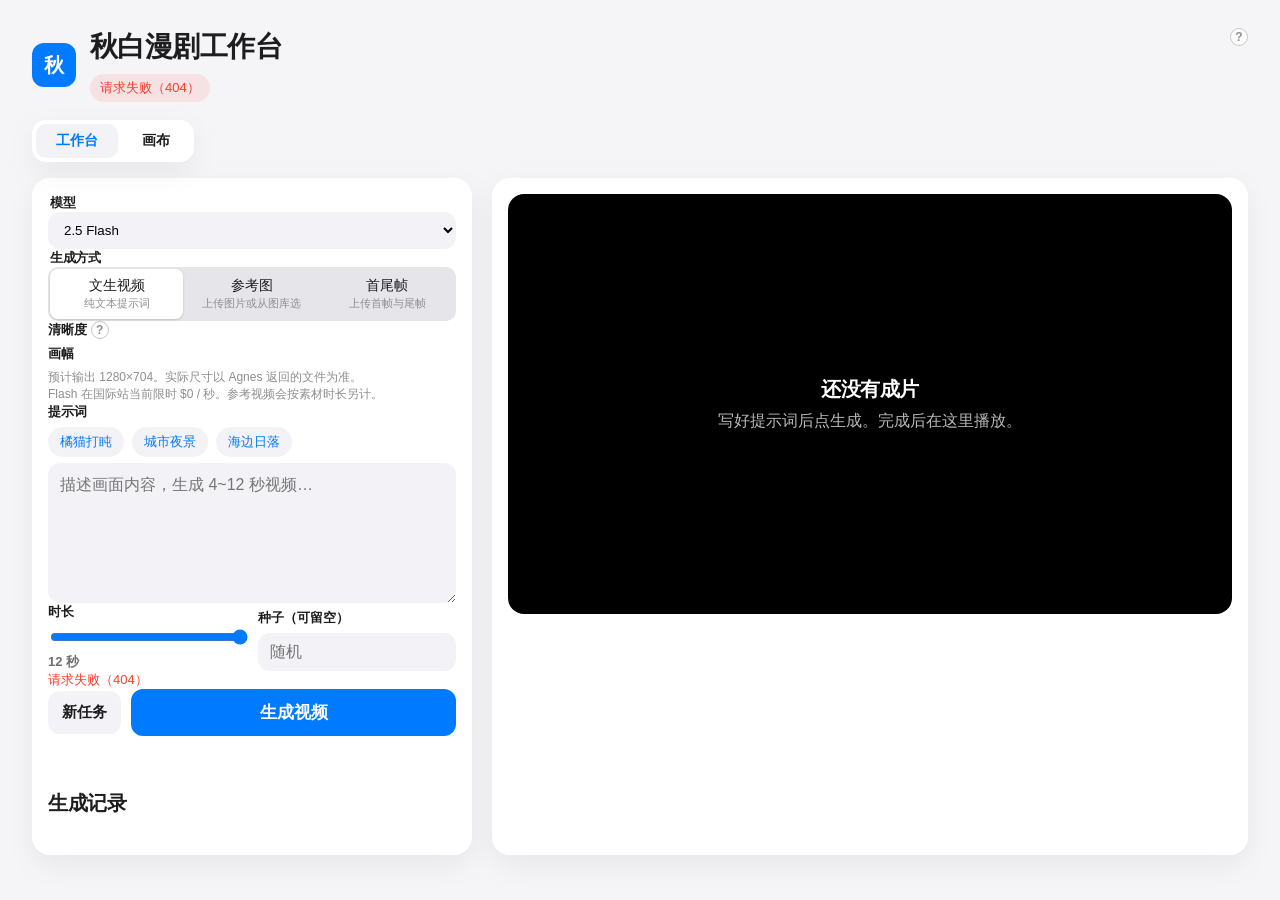
==== static/index.html @ 1bd83150 "feat: merge meta-project source into ai-video-workspace repo Single repo now hosts both the skill an" ====
<!DOCTYPE html>
<html lang="zh-CN">
<head>
<meta charset="UTF-8">
<meta name="viewport" content="width=device-width, initial-scale=1">
<title>秋白漫剧工作台</title>
<link rel="stylesheet" href="style.css">
</head>
<body>

<header class="top">
  <div class="brand">
    <div class="mark">秋</div>
    <div class="brand-copy">
      <h1 id="pageTitle">秋白漫剧工作台</h1>
      <div class="pills">
        <button type="button" class="keyline" id="keyline">正在检查密钥…</button>
        <button type="button" class="keyline" id="balance">余额…</button>
      </div>
    </div>
  </div>
  <div class="icon-row">
    <span class="help" id="titleHelp">
      <button type="button" class="help-btn" aria-label="帮助">?</button>
      <span class="help-tip">本地视频生成工作台：密钥配置在项目 .env 的 AGNES_API_KEY，改完重启服务生效。任务记录保存在 jobs.json，成片在 outputs/。点击余额可刷新。</span>
    </span>
    <button type="button" class="icon-btn" id="openWorkDialog" aria-label="添加作品">
      <svg viewBox="0 0 24 24" aria-hidden="true"><path d="M12 5v14M5 12h14"/></svg>
      <span class="icon-tip">添加作品</span>
    </button>
  </div>
</header>

<nav class="view-switch" aria-label="视图切换">
  <button type="button" class="side-tab on" data-view="bench">工作台</button>
  <button type="button" class="side-tab" data-view="canvas">画布</button>
</nav>

<main id="bench">
  <section class="desk">
    <form id="form" autocomplete="off">
      <fieldset>
        <legend>模型</legend>
        <select id="model" name="model" style="width:100%;border:0;background:var(--fill);border-radius:12px;padding:10px 12px;">
          <option value="agnes-video-2.5-flash">2.5 Flash</option>
          <option value="agnes-video-2.5">2.5</option>
        </select>
      </fieldset>

      <fieldset>
        <legend>生成方式</legend>
        <div class="seg modes" id="mode">
          <label><input type="radio" name="mode" value="text" checked>文生视频<span>纯文本提示词</span></label>
          <label><input type="radio" name="mode" value="reference">参考图<span>上传图片或从图库选</span></label>
          <label><input type="radio" name="mode" value="keyframe">首尾帧<span>上传首帧与尾帧</span></label>
        </div>
      </fieldset>

      <div class="field" id="sizeField">
        <span>清晰度 <span class="help">
          <button type="button" class="help-btn" aria-label="清晰度说明">?</button>
          <span class="help-tip">目前仅支持 720P。</span>
        </span></span>
        <div class="choices" id="sizes"></div>
      </div>

      <div class="field">
        <span>画幅</span>
        <div class="choices" id="aspects"></div>
      </div>

      <p id="specLine" style="margin:0;font-size:12px;color:var(--dim);"></p>
      <p id="priceLine" style="margin:0;font-size:12px;color:var(--dim);"></p>

      <div class="field">
        <span>提示词</span>
        <div class="chips" id="examples">
          <button type="button" data-prompt="一只橘猫在窗台上打盹，午后阳光透过纱帘">橘猫打盹</button>
          <button type="button" data-prompt="城市夜景延时摄影，车流如织，霓虹闪烁">城市夜景</button>
          <button type="button" data-prompt="海边的日落，浪花拍打礁石，海鸥飞过">海边日落</button>
        </div>
        <textarea id="prompt" placeholder="描述画面内容，生成 4~12 秒视频…"></textarea>
      </div>

      <div class="grid">
        <div class="field">
          <span>时长</span>
          <input type="range" id="seconds" min="4" max="12" step="1" value="12">
          <span id="secondsLabel" style="font-size:13px;color:var(--muted);">12 秒</span>
        </div>
        <div class="field">
          <span>种子（可留空）</span>
          <input inputmode="numeric" id="seed" placeholder="随机">
        </div>
      </div>

      <div class="panel" id="videoBox" hidden>
        <span style="font-size:13px;font-weight:600;">参考视频</span>
        <input type="url" id="videoUrl" placeholder="https://视频链接">
        <div class="grid">
          <div class="field">
            <span style="font-size:13px;font-weight:600;">起始秒</span>
            <input inputmode="decimal" id="videoStart" placeholder="0">
          </div>
          <label class="check"><input type="checkbox" id="videoAudio"> 保留原声</label>
        </div>
        <button type="button" class="add" id="addAudio">添加音频</button>
        <div class="stack" id="audioList"></div>
      </div>

      <div class="panel" id="keyframePanel" hidden>
        <span style="font-size:13px;font-weight:600;">首帧</span>
        <input type="url" id="firstFrame" placeholder="https://首帧图链接">
        <span style="font-size:13px;font-weight:600;">尾帧</span>
        <input type="url" id="lastFrame" placeholder="https://尾帧图链接">
      </div>

      <div class="panel" id="referencePanel" hidden>
        <button type="button" class="add" id="pickImages">上传参考图</button>
        <input type="file" id="imageFiles" accept="image/*" multiple hidden>
        <ul class="thumbs" id="imagePreview"></ul>
        <div id="imageLibraryBlock" hidden>
          <span style="font-size:13px;font-weight:600;">参考图库</span>
          <ul class="thumbs" id="imageLibrary"></ul>
        </div>
      </div>

      <p class="warn" id="formError" hidden></p>

      <div class="submit-row">
        <button type="button" class="new-task" id="newTask">新任务</button>
        <button type="submit" class="go" id="submit">生成视频</button>
      </div>
    </form>

    <div class="queue-block">
      <h2 id="queueHead" hidden>队列</h2>
      <ul class="queue-titles" id="queue"></ul>
    </div>

    <div class="history-head">
      <h2>生成记录</h2>
    </div>
    <ul class="history" id="history"></ul>
  </section>

  <section class="stage">
    <div class="screen">
      <div class="empty" id="empty">
        <b>还没有成片</b>
        <span>写好提示词后点生成。完成后在这里播放。</span>
      </div>
      <div class="live" id="live" hidden>
        <b id="liveTitle">正在生成</b>
        <span id="liveDetail"></span>
        <div class="bar"><i id="liveBar" style="width:0%"></i></div>
        <span id="livePercent">0%</span>
      </div>
      <video id="player" controls playsinline hidden></video>
    </div>
    <div class="actions" id="now" hidden>
      <a class="add" id="openRemote" target="_blank" rel="noreferrer">打开远程地址</a>
      <button type="button" class="add" id="revealFolder">打开成片文件夹</button>
      <button type="button" class="add" id="revealFile">打开文件</button>
      <p class="warn" id="nowError" hidden></p>
    </div>
  </section>
</main>

<div class="shell">
  <section id="worksHome" hidden>
    <div class="works-page">
      <h2 style="margin-top:0;">作品集</h2>
      <div class="work-grid" id="workGrid"></div>
    </div>
  </section>

  <section id="canvasView" hidden>
    <div class="canvas-page">
      <aside class="canvas-rail" id="canvasRail">
        <div class="rail-head">
          <button type="button" class="icon-btn" id="backWorks" aria-label="返回作品集">
            <svg viewBox="0 0 24 24" aria-hidden="true"><path d="M15 5l-7 7 7 7"/></svg>
            <span class="icon-tip">返回作品集</span>
          </button>
          <input class="rail-title" id="canvasTitle" value="未命名作品">
          <button type="button" class="icon-btn rail-fold-all" id="railFoldAll" aria-label="全部收起" title="全部收起">
            <svg viewBox="0 0 24 24" aria-hidden="true"><path d="M6 9l6 6 6-6"/></svg>
            <span class="icon-tip">全部收起</span>
          </button>
        </div>
        <div class="rail-section" data-rail-section="brief">
          <button type="button" class="rail-section-head" aria-expanded="true">
            <svg class="rail-chevron" viewBox="0 0 24 24" aria-hidden="true"><path d="M9 6l6 6-6 6"/></svg>
            <span class="rail-label">简介</span>
          </button>
          <div class="rail-section-body">
            <textarea class="rail-brief" id="canvasBriefEdit" placeholder="作品简介"></textarea>
          </div>
        </div>
        <fieldset class="rail-section canvas-cover-field" data-rail-section="cover">
          <button type="button" class="rail-section-head" aria-expanded="true">
            <svg class="rail-chevron" viewBox="0 0 24 24" aria-hidden="true"><path d="M9 6l6 6-6 6"/></svg>
            <span class="rail-label">封面</span>
            <button type="button" class="icon-btn rail-section-action" id="canvasCoverBtn" aria-label="更换封面" tabindex="-1">
              <svg viewBox="0 0 24 24" aria-hidden="true"><path d="M4 8h12l-3-3M20 16H8l3 3"/></svg>
            </button>
          </button>
          <div class="rail-section-body">
            <button type="button" class="cover-preview-btn" id="canvasCoverHit">
              <img id="canvasCoverPreview" alt="封面预览" hidden>
              <span class="cover-placeholder">封面</span>
            </button>
            <input type="file" id="canvasCover" accept="image/*" hidden>
          </div>
        </fieldset>
        <div class="rail-section rail-cards" data-rail-section="cards">
          <button type="button" class="rail-section-head" aria-expanded="true">
            <svg class="rail-chevron" viewBox="0 0 24 24" aria-hidden="true"><path d="M9 6l6 6-6 6"/></svg>
            <h3 class="rail-cards-title">画布组件</h3>
          </button>
          <div class="rail-section-body">
            <ul class="side-list" id="cardList"></ul>
          </div>
        </div>
        <button type="button" class="rail-log-btn" id="openLogs">操作日志</button>
      </aside>
      <div class="canvas-stage">
        <div class="viewport" id="viewport">
          <div class="board" id="board"></div>
        </div>
        <div class="select-bar" id="selectBar" hidden>
          <span id="selectBarLabel">已选 1 个</span>
          <button type="button" id="groupSelectionBtn" hidden>成组</button>
          <div class="group-panel" id="groupPanel" hidden>
            <input type="text" id="groupNameInput" placeholder="组名" maxlength="40">
            <div class="color-swatches" id="colorSwatches"></div>
            <input type="color" id="groupColorInput" title="自定义颜色" value="#3b82f6">
            <button type="button" id="sortGroupBtn" title="按组件名字横向排序">排序</button>
            <button type="button" id="deleteGroupBtn">解组</button>
          </div>
        </div>
        <div class="zoom-bar">
          <button type="button" id="zoomOut" aria-label="缩小">−</button>
          <span id="zoomLabel">100%</span>
          <button type="button" id="zoomIn" aria-label="放大">+</button>
        </div>
      </div>
    </div>
  </section>

  <section id="logsView" hidden>
    <div class="logs-page">
      <div class="logs-head">
        <button type="button" class="icon-btn" id="backLogs" aria-label="返回画布">
          <svg viewBox="0 0 24 24" aria-hidden="true"><path d="M15 5l-7 7 7 7"/></svg>
          <span class="icon-tip">返回画布</span>
        </button>
        <div class="logs-head-copy">
          <h2>操作日志</h2>
          <span id="logsProjectName"></span>
        </div>
      </div>
      <div class="logs-list" id="logsList"></div>
    </div>
  </section>

</div>

<dialog id="confirmDialog">
  <form method="dialog">
    <p id="confirmMessage"></p>
    <div class="dialog-actions">
      <button type="submit" class="dialog-btn" value="cancel">取消</button>
      <button type="submit" class="dialog-btn dialog-btn-danger" value="ok">确定</button>
    </div>
  </form>
</dialog>

<dialog id="workDialog">
  <form class="work-form" id="workForm">
    <div class="dialog-head">
      <h2>添加作品</h2>
      <button type="button" class="icon-btn" id="closeWorkDialog" aria-label="关闭">
        <svg viewBox="0 0 24 24" aria-hidden="true"><path d="M6 6l12 12M18 6L6 18"/></svg>
        <span class="icon-tip">关闭</span>
      </button>
    </div>
    <input id="workName" placeholder="作品标题">
    <textarea id="workBrief" placeholder="简介" style="min-height:72px;"></textarea>
    <img id="workCoverPreview" alt="封面预览" hidden>
    <label class="check" style="position:relative;overflow:hidden;">
      <input type="file" id="workCover" accept="image/*" style="position:absolute;inset:0;opacity:0;width:100%;height:100%;cursor:pointer;">
      选择封面
    </label>
    <p class="warn" id="workDialogError" hidden>封面请小于 15MB</p>
    <button type="submit" class="go">创建</button>
  </form>
</dialog>

<dialog id="addCardDialog">
  <form id="addCardForm">
    <div class="dialog-head">
      <h2>添加组件</h2>
      <button type="button" class="icon-btn" id="closeAddCardDialog" aria-label="关闭">
        <svg viewBox="0 0 24 24" aria-hidden="true"><path d="M6 6l12 12M18 6L6 18"/></svg>
        <span class="icon-tip">关闭</span>
      </button>
    </div>
    <div class="add-card-choices">
      <button type="button" data-card-type="character">
        <svg viewBox="0 0 24 24" aria-hidden="true"><path d="M12 12a4 4 0 100-8 4 4 0 000 8zM4 20c1-5 4-7 8-7s7 2 8 7"/></svg>
        人物卡
      </button>
      <button type="button" data-card-type="scene">
        <svg viewBox="0 0 24 24" aria-hidden="true"><path d="M3 19h18L16 7l-5 8-3-3-5 7z"/></svg>
        场景卡
      </button>
      <button type="button" data-card-type="prop">
        <svg viewBox="0 0 24 24" aria-hidden="true"><path d="M4 10h16v10H4zM7 10V7h10v3M12 7V4"/></svg>
        道具卡
      </button>
      <button type="button" data-card-type="text">
        <svg viewBox="0 0 24 24" aria-hidden="true"><path d="M5 5h14v3M5 12h10M5 19h7"/></svg>
        文本卡
      </button>
      <button type="button" data-card-type="video">
        <svg viewBox="0 0 24 24" aria-hidden="true"><path d="M4 6h12v12H4zM16 10l4-2v8l-4-2"/></svg>
        视频卡
      </button>
    </div>
  </form>
</dialog>

<input type="file" id="cardFile" accept="image/*" hidden>

<script src="app.js"></script>
<script src="canvas.js"></script>
</body>
</html>
---- static/style.css ----
:root {
  --ink: #1d1d1f;
  --muted: #6e6e73;
  --dim: #8e8e93;
  --bg: #f5f5f7;
  --card: #ffffff;
  --fill: #f2f2f7;
  --line: rgba(0, 0, 0, 0.08);
  --blue: #007aff;
  --blue-press: #0066d6;
  --danger: #ff3b30;
  --ok: #34c759;
  --shadow: 0 10px 30px rgba(0, 0, 0, 0.06);
  color-scheme: light;
}

* { box-sizing: border-box; }
html, body { margin: 0; min-height: 100%; }
body {
  font-family: -apple-system, BlinkMacSystemFont, "SF Pro Text", "PingFang SC", "Helvetica Neue", sans-serif;
  color: var(--ink);
  background: var(--bg);
  -webkit-font-smoothing: antialiased;
}

button, input, textarea { font: inherit; color: inherit; }
button { cursor: pointer; }
h1, h2, legend { font-weight: 600; letter-spacing: -0.02em; }

.top { padding: 28px 32px 4px; display: flex; align-items: flex-start; justify-content: space-between; gap: 16px; }
#openWorkDialog { margin-top: 2px; }
.brand { display: flex; gap: 14px; align-items: center; }
.brand-copy { min-width: 0; }
.mark {
  width: 44px;
  height: 44px;
  display: grid;
  place-items: center;
  border-radius: 12px;
  background: var(--blue);
  color: white;
  font-size: 20px;
  font-weight: 600;
  flex: none;
}
.title-row, .label-row { display: flex; align-items: center; gap: 8px; }
h1 { margin: 0; font-size: 28px; }
.pills { display: flex; flex-wrap: wrap; gap: 8px; margin-top: 8px; }
.keyline {
  display: inline-flex;
  align-items: center;
  border: 0;
  background: rgba(0, 122, 255, 0.1);
  color: var(--blue);
  border-radius: 999px;
  padding: 5px 10px;
  font-size: 13px;
  font-weight: 500;
}
#balance { cursor: pointer; }
#balance:hover { background: rgba(0, 122, 255, 0.16); }
.keyline.bad { background: rgba(255, 59, 48, 0.1); color: var(--danger); }

main {
  display: grid;
  grid-template-columns: minmax(360px, 440px) minmax(0, 1fr);
  gap: 20px;
  padding: 16px 32px 32px;
}
.desk, .stage {
  background: var(--card);
  border-radius: 18px;
  box-shadow: var(--shadow);
}
.desk { padding: 16px; display: flex; flex-direction: column; gap: 14px; }
.stage { padding: 16px; min-height: 70vh; }

.seg {
  display: grid;
  grid-template-columns: 1fr 1fr;
  gap: 2px;
  padding: 2px;
  border-radius: 10px;
  background: #e5e5ea;
}
.modes { grid-template-columns: repeat(3, 1fr); }
.seg label {
  position: relative;
  display: flex;
  flex-direction: column;
  align-items: center;
  gap: 1px;
  padding: 8px 10px;
  border-radius: 8px;
  text-align: center;
  color: var(--ink);
  font-size: 14px;
  font-weight: 500;
}
.seg input {
  position: absolute;
  opacity: 0;
  pointer-events: none;
}
.seg label:has(input:checked) {
  background: white;
  box-shadow: 0 1px 3px rgba(0, 0, 0, 0.12), 0 1px 1px rgba(0, 0, 0, 0.04);
}
.seg span { color: var(--dim); font-size: 11px; font-weight: 400; }

.field { display: flex; flex-direction: column; gap: 6px; }
.field > span, legend, .label-row > span:first-child { color: var(--ink); font-size: 13px; font-weight: 600; }
textarea, input[type="url"], input[inputmode="numeric"], input[inputmode="decimal"] {
  width: 100%;
  border: 0;
  background: var(--fill);
  border-radius: 12px;
  padding: 10px 12px;
}
textarea { resize: vertical; line-height: 1.5; min-height: 140px; }
textarea:focus, input:focus {
  outline: none;
  box-shadow: 0 0 0 4px rgba(0, 122, 255, 0.18);
}
input[type="range"] { accent-color: var(--blue); width: 100%; }

.chips, .choices, .actions, .history-head { display: flex; flex-wrap: wrap; gap: 8px; align-items: center; }
.chips button, .add, .history-head button, .actions button, .actions a {
  border: 0;
  background: var(--fill);
  color: var(--blue);
  border-radius: 999px;
  padding: 6px 12px;
  font-size: 13px;
  font-weight: 500;
  text-decoration: none;
}
.chips button:hover, .add:hover, .history-head button:hover, .actions button:hover { background: #e5e5ea; }
fieldset { border: 0; margin: 0; padding: 0; display: flex; flex-direction: column; gap: 8px; }
.choice {
  border: 0;
  background: var(--fill);
  color: var(--ink);
  border-radius: 10px;
  padding: 8px 12px;
  font-size: 13px;
  font-weight: 500;
}
.choice.selected { background: var(--blue); color: white; }
.grid { display: grid; grid-template-columns: 1fr 1fr; gap: 12px; align-items: end; }
.check { display: flex; gap: 8px; align-items: center; min-height: 40px; font-size: 14px; }
.panel { display: flex; flex-direction: column; gap: 10px; }
[hidden] { display: none !important; }
.stack { display: flex; flex-direction: column; gap: 8px; }
.upload input { display: none; }
.thumbs { list-style: none; margin: 8px 0 0; padding: 0; display: flex; flex-wrap: wrap; gap: 8px; }
.thumbs li {
  width: 96px;
  display: flex;
  flex-direction: column;
  gap: 4px;
  font-size: 11px;
  color: var(--dim);
}
.thumbs img { width: 96px; height: 72px; object-fit: cover; border-radius: 8px; background: var(--fill); }
.thumbs button.drop {
  border: 0;
  background: transparent;
  color: var(--danger);
  padding: 0;
  text-align: left;
  font-size: 12px;
}
.thumbs button.use {
  border: 0;
  background: transparent;
  padding: 0;
  display: flex;
  flex-direction: column;
  gap: 4px;
  width: 96px;
  color: var(--dim);
  font-size: 11px;
  text-align: left;
}
.thumbs .name {
  overflow: hidden;
  text-overflow: ellipsis;
  white-space: nowrap;
  width: 96px;
}
.thumbs li.used img { box-shadow: 0 0 0 2px var(--blue); }
.url-row button {
  border: 0;
  background: rgba(255, 59, 48, 0.1);
  color: var(--danger);
  border-radius: 12px;
  padding: 0 12px;
  font-size: 13px;
}

.submit-row { display: flex; align-items: center; gap: 10px; }
.new-task {
  border: 0;
  border-radius: 12px;
  padding: 12px 14px;
  background: var(--fill);
  color: var(--ink);
  font-size: 15px;
  font-weight: 600;
}
.new-task:hover { background: #e5e5ea; }
.go {
  flex: 1;
  border: 0;
  border-radius: 12px;
  padding: 12px 16px;
  background: var(--blue);
  color: white;
  font-size: 17px;
  font-weight: 600;
}
.go:hover { background: var(--blue-press); }
.go:disabled { opacity: 0.45; cursor: wait; }
.warn { color: var(--danger); margin: 0; white-space: pre-line; font-size: 13px; }

.help { position: relative; display: inline-flex; }
.help-btn {
  width: 18px;
  height: 18px;
  border-radius: 50%;
  border: 1px solid #c7c7cc;
  background: white;
  color: var(--dim);
  font-size: 12px;
  font-weight: 600;
  line-height: 1;
  padding: 0;
}
.help-btn:hover, .help:focus-within .help-btn { border-color: var(--blue); color: var(--blue); }
.help-tip {
  position: absolute !important;
  width: 1px !important;
  height: 1px !important;
  padding: 0 !important;
  margin: -1px !important;
  overflow: hidden !important;
  clip: rect(0, 0, 0, 0) !important;
  white-space: nowrap !important;
  border: 0 !important;
  opacity: 0 !important;
  pointer-events: none !important;
  left: auto !important;
  right: auto !important;
  top: auto !important;
  bottom: auto !important;
  transform: none !important;
  max-width: none !important;
  box-shadow: none !important;
}
.help.below .help-tip,
.help.end .help-tip { inset: auto; }
.help:hover .help-tip,
.help:focus-within .help-tip { opacity: 0 !important; }

.screen {
  position: relative;
  background: #000;
  border-radius: 16px;
  min-height: 420px;
  display: grid;
  place-items: center;
  overflow: hidden;
}
.screen video { width: 100%; max-height: 68vh; background: black; }
.empty, .live {
  text-align: center;
  color: rgba(255, 255, 255, 0.72);
  padding: 24px;
  display: flex;
  flex-direction: column;
  align-items: center;
  gap: 8px;
}
.empty b, .live b { color: white; font-size: 20px; font-weight: 600; letter-spacing: -0.02em; }
.live { width: min(280px, 86%); }
.live .bar { width: 100%; background: rgba(255, 255, 255, 0.22); }
.live .bar i { background: white; }
#livePercent { color: white; font-variant-numeric: tabular-nums; font-size: 13px; }
#now { margin-top: 14px; }
.queue-block h2 { margin: 4px 0 0; font-size: 15px; }
.queue-titles { list-style: none; margin: 8px 0 0; padding: 0; display: flex; flex-direction: column; gap: 6px; }
.queue-titles li { font-size: 14px; color: var(--muted); }
.history-head { display: flex; justify-content: space-between; align-items: center; margin-top: 18px; }
.history-head h2 { margin: 0; font-size: 20px; }
.bar { height: 4px; border-radius: 99px; background: #e5e5ea; overflow: hidden; }
.bar i { display: block; height: 100%; width: 0; background: var(--blue); }

.history { list-style: none; margin: 8px 0 0; padding: 0; display: flex; flex-direction: column; gap: 8px; }
.history li {
  width: 100%;
  text-align: left;
  background: var(--fill);
  border-radius: 12px;
  padding: 10px 12px;
  display: grid;
  grid-template-columns: 1fr auto;
  gap: 4px 10px;
}
.history li.active { box-shadow: inset 0 0 0 2px var(--blue); }
.history .title { font-size: 14px; }
.history li.failed .title { color: var(--danger); }
.history .sub { grid-column: 1 / -1; color: var(--dim); font-size: 12px; }
.pill { font-size: 12px; font-weight: 600; color: var(--blue); }
.pill.completed { color: var(--ok); }
.pill.failed { color: var(--danger); }
.ghost {
  border: 0;
  background: transparent;
  color: var(--dim);
  padding: 0;
  font-size: 13px;
}

.shell { display: block; }

/* ---- 视图切换条（顶部吸顶） ---- */
.view-switch {
  display: flex;
  gap: 4px;
  width: fit-content;
  margin: 14px 32px 0;
  padding: 4px;
  background: var(--card);
  border-radius: 14px;
  box-shadow: var(--shadow);
  position: sticky;
  top: 12px;
  z-index: 40;
}
.view-switch .side-tab {
  text-align: center;
  padding: 8px 20px;
}
body.canvas-focus .view-switch,
body.logs-focus .view-switch { display: none !important; }

/* ---- 工具目录 ---- */
  display: grid;
  grid-template-columns: repeat(auto-fit, minmax(360px, 1fr));
  gap: 16px;
}
@media (max-width: 640px) {
  .view-switch { margin: 12px 16px 0; }
}
.side {
  position: sticky;
  top: 12px;
  margin: 16px 0 16px 16px;
  background: var(--card);
  border-radius: 18px;
  box-shadow: var(--shadow);
  padding: 10px;
  display: flex;
  flex-direction: column;
  gap: 8px;
  max-height: calc(100vh - 132px);
  overflow: auto;
}
.side-tab, .side-add, #cardTools button {
  border: 0;
  border-radius: 10px;
  background: transparent;
  text-align: left;
  padding: 8px 10px;
  font-size: 14px;
  font-weight: 600;
}
.side-tab.on, .side-add, #cardTools button { background: var(--fill); }
.side-tab.on { color: var(--blue); }
.side-list { list-style: none; margin: 0; padding: 0; display: flex; flex-direction: column; gap: 6px; }
.side-list li { display: grid; grid-template-columns: 1fr auto auto; gap: 4px; align-items: center; }
.side-list button, .side-list input {
  border: 0;
  background: transparent;
  text-align: left;
  padding: 4px;
  font-size: 13px;
  min-width: 0;
}
.side-list input { background: var(--fill); border-radius: 8px; padding: 6px 8px; }
.side-list .danger { color: var(--danger); }

/* 侧栏分组容器（按画布组展示） */
.side-group {
  display: flex !important;
  flex-direction: column;
  gap: 4px;
  padding: 6px 4px 6px 0;
  border-radius: 8px;
  background: transparent;
}
.side-group-head {
  display: flex;
  align-items: center;
  gap: 6px;
  padding: 2px 4px;
  font-size: 12px;
  font-weight: 600;
  color: var(--dim);
}
.side-group-dot {
  width: 10px;
  height: 10px;
  border-radius: 999px;
  flex: none;
  box-shadow: 0 0 0 1px rgba(0, 0, 0, 0.06);
}
.side-group-dot--ghost {
  background: transparent !important;
  border: 1.5px dashed var(--dim, rgba(0, 0, 0, 0.3));
  box-shadow: none;
}
.side-group-name {
  flex: 1;
  white-space: nowrap;
  overflow: hidden;
  text-overflow: ellipsis;
  min-width: 0;
}
.side-group-count {
  flex: none;
  background: var(--fill, #f1f1f4);
  border-radius: 999px;
  padding: 1px 8px;
  font-size: 11px;
  font-weight: 600;
  color: var(--ink);
}
.side-list-inner {
  list-style: none;
  margin: 0;
  padding: 0 0 0 16px;
  display: flex;
  flex-direction: column;
  gap: 2px;
  border-left: 1px solid var(--line, rgba(0, 0, 0, 0.08));
}
.side-list-inner li {
  display: grid;
  grid-template-columns: 1fr auto auto;
  gap: 4px;
  align-items: center;
}
.side-list-inner button {
  border-radius: 6px;
  padding: 4px 6px;
}
.side-list-inner button:hover { background: var(--fill, #f1f1f4); }
.side-group--ungrouped .side-group-name { color: var(--dim); font-style: italic; }
#cardTools { display: flex; flex-direction: column; gap: 6px; padding-top: 8px; border-top: 1px solid var(--line); }
#worksHome, #canvasView, #logsView, #toolsView { margin: 16px; }
.works-page, .canvas-page {
  min-height: calc(100vh - 140px);
  background: #fff;
  border-radius: 18px;
  box-shadow: var(--shadow);
}
.works-page { padding: 22px; }
.icon-btn {
  position: relative;
  width: 36px;
  height: 36px;
  border: 0;
  border-radius: 10px;
  background: var(--fill);
  color: var(--ink);
  display: inline-grid;
  place-items: center;
  padding: 0;
  flex: none;
}
.icon-btn svg { width: 18px; height: 18px; fill: none; stroke: currentColor; stroke-width: 1.8; stroke-linecap: round; stroke-linejoin: round; }
.icon-tip {
  position: absolute !important;
  width: 1px !important;
  height: 1px !important;
  padding: 0 !important;
  margin: -1px !important;
  overflow: hidden !important;
  clip: rect(0, 0, 0, 0) !important;
  white-space: nowrap !important;
  border: 0 !important;
  opacity: 0 !important;
  pointer-events: none !important;
}
.icon-btn:hover .icon-tip, .icon-btn:focus-visible .icon-tip { opacity: 0; }
.float-tip {
  position: fixed;
  z-index: 2147483000;
  left: 0;
  top: 0;
  width: max-content;
  max-width: min(280px, calc(100vw - 16px));
  padding: 6px 8px;
  border-radius: 8px;
  background: rgba(29, 29, 31, 0.94);
  color: #fff;
  font-size: 12px;
  font-weight: 400;
  line-height: 1.35;
  letter-spacing: 0;
  text-align: left;
  box-shadow: 0 8px 24px rgba(0, 0, 0, 0.18);
  pointer-events: none;
  opacity: 0;
  visibility: hidden;
  transition: opacity 0.12s ease;
}
.float-tip.on { opacity: 1; visibility: visible; }
.float-tip.wide { padding: 8px 10px; line-height: 1.45; }
.icon-row { display: flex; flex-wrap: wrap; gap: 6px; align-items: center; }
#workDialog {
  border: 0;
  border-radius: 18px;
  padding: 20px;
  width: min(420px, calc(100vw - 32px));
  box-shadow: var(--shadow);
}
#workDialog::backdrop, #confirmDialog::backdrop, #addCardDialog::backdrop { background: rgba(0, 0, 0, 0.35); }
#workDialog form, #confirmDialog form, #addCardDialog form { display: flex; flex-direction: column; gap: 12px; }
.dialog-head { display: flex; align-items: center; justify-content: space-between; }
.dialog-head h2 { margin: 0; font-size: 20px; }
#workDialog .go { width: 100%; }
#workCoverPreview { width: 100%; aspect-ratio: 3 / 4; height: auto; object-fit: cover; border-radius: 12px; margin-top: 8px; }
.work-card { position: relative; }
.work-card .icon-btn { position: absolute; top: 8px; right: 8px; background: #fff; }
#confirmDialog, #addCardDialog {
  border: 0;
  border-radius: 18px;
  padding: 20px;
  width: min(360px, calc(100vw - 32px));
  box-shadow: var(--shadow);
}
#confirmMessage { margin: 0; font-size: 15px; line-height: 1.5; color: var(--ink); }
.dialog-actions { display: grid; grid-template-columns: 1fr 1fr; gap: 10px; }
.dialog-btn {
  width: 100%;
  border: 0;
  border-radius: 12px;
  padding: 12px 16px;
  font-weight: 600;
  background: var(--fill);
  color: var(--ink);
}
.dialog-btn-danger {
  background: var(--danger);
  color: #fff;
}
.dialog-btn-danger:hover { background: #e0342b; }
.add-card-choices { display: grid; gap: 8px; }
.add-card-choices button {
  display: flex;
  align-items: center;
  gap: 10px;
  border: 0;
  border-radius: 12px;
  background: var(--fill);
  padding: 12px 14px;
  font-weight: 600;
  text-align: left;
}
.add-card-choices button:hover { background: #e8e8ed; }
.add-card-choices svg { width: 20px; height: 20px; fill: none; stroke: currentColor; stroke-width: 1.8; stroke-linecap: round; stroke-linejoin: round; }
.work-form { display: grid; grid-template-columns: 1fr; gap: 8px; max-width: 420px; margin-bottom: 22px; }
.work-form input, .work-form textarea, #canvasBriefEdit {
  border: 0;
  border-radius: 12px;
  background: var(--fill);
  padding: 10px 12px;
}
.work-grid { display: grid; grid-template-columns: repeat(auto-fill, minmax(180px, 1fr)); gap: 14px; }
.work-card { display: flex; flex-direction: column; gap: 8px; }
.work-card .open {
  border: 0;
  background: var(--fill);
  border-radius: 16px;
  padding: 0 0 12px;
  text-align: left;
  overflow: hidden;
}
.work-card img, .work-cover {
  width: 100%;
  aspect-ratio: 3 / 4;
  height: auto;
  object-fit: cover;
  background: #ececf1;
  display: grid;
  place-items: center;
  color: var(--dim);
  font-size: 28px;
}
.work-card b, .work-card span { display: block; padding: 0 12px; }
.work-card span {
  display: -webkit-box;
  -webkit-line-clamp: 2;
  -webkit-box-orient: vertical;
  overflow: hidden;
  color: var(--muted);
  font-size: 12px;
}
.work-card .danger { align-self: flex-start; margin-left: 12px; border: 0; background: transparent; color: var(--danger); }
.canvas-page {
  display: grid;
  grid-template-columns: 220px minmax(0, 1fr);
  min-height: calc(100vh - 140px);
  overflow: hidden;
  position: relative;
}
.canvas-rail {
  padding: 12px;
  display: flex;
  flex-direction: column;
  gap: 10px;
  border-right: 1px solid var(--line);
  overflow: hidden;
  z-index: 5;
  background: #fff;
  min-height: 0;
}
.rail-head {
  display: flex;
  align-items: center;
  gap: 8px;
  flex: none;
}
.rail-title {
  flex: 1;
  min-width: 0;
  border: 0;
  background: transparent;
  font-size: 16px;
  font-weight: 600;
  padding: 6px 0;
}
.rail-field { flex: none; display: flex; flex-direction: column; gap: 6px; }
.rail-label {
  font-size: 13px;
  font-weight: 600;
  color: var(--dim);
}
.rail-label-row {
  display: flex;
  align-items: center;
  justify-content: space-between;
  gap: 8px;
}
.rail-label-row .icon-btn { width: 28px; height: 28px; }
.rail-label-row .icon-btn svg { width: 15px; height: 15px; }
.rail-brief {
  flex: none;
  width: 100%;
  border: 0;
  border-radius: 12px;
  background: var(--fill);
  padding: 8px 10px;
  resize: vertical;
  min-height: 56px;
}
.canvas-cover-field { margin: 0; flex: none; }
.cover-preview-btn {
  display: block;
  width: 88px;
  aspect-ratio: 3 / 4;
  border: 0;
  padding: 0;
  border-radius: 10px;
  overflow: hidden;
  background: var(--fill);
  position: relative;
}
#canvasCoverPreview {
  display: block;
  width: 100%;
  height: 100%;
  object-fit: cover;
}
.cover-placeholder {
  position: absolute;
  inset: 0;
  display: grid;
  place-items: center;
  color: var(--dim);
  font-size: 12px;
}
.cover-preview-btn.has-cover .cover-placeholder { display: none; }
.rail-cards {
  flex: 1;
  min-height: 0;
  display: flex;
  flex-direction: column;
  gap: 8px;
  border-top: 1px solid var(--line);
  padding-top: 10px;
}
.rail-cards-title {
  margin: 0;
  font-size: 13px;
  font-weight: 600;
  color: var(--dim);
  flex: none;
}
.rail-cards .side-list {
  flex: 1;
  min-height: 0;
  overflow: auto;
  padding-right: 2px;
}

/* ---- 侧边栏可折叠分节（accordion） ---- */
.rail-section {
  margin: 0;
  flex: none;
  border: 0;
  padding: 0;
  min-height: 0;
  display: flex;
  flex-direction: column;
}
.rail-section.rail-cards { flex: 1; }
.rail-section-head {
  display: flex;
  align-items: center;
  gap: 6px;
  width: 100%;
  padding: 8px 0 6px;
  background: transparent;
  border: 0;
  border-bottom: 1px solid transparent;
  cursor: pointer;
  font: inherit;
  color: inherit;
  text-align: left;
  user-select: none;
  transition: border-color 120ms ease;
}
.rail-section-head:hover { border-bottom-color: var(--line); }
.rail-section-head:focus { outline: none; }
.rail-section-head:focus-visible { outline: 2px solid var(--accent, #3b82f6); outline-offset: 2px; border-radius: 4px; }
.rail-chevron {
  width: 14px;
  height: 14px;
  flex: none;
  color: var(--dim);
  transition: transform 160ms ease;
}
.rail-section-head .rail-label {
  flex: 1;
  margin: 0;
  font-size: 13px;
  font-weight: 600;
  color: var(--dim);
}
.rail-section-head .rail-cards-title {
  flex: 1;
  margin: 0;
  font-size: 13px;
  font-weight: 600;
  color: var(--dim);
}
.rail-section-action {
  width: 24px;
  height: 24px;
  border-radius: 6px;
  background: var(--fill, #f1f1f4);
  margin-left: auto;
}
.rail-section-action:hover { background: var(--fill-hover, #e7e7eb); }
.rail-section-action svg { width: 13px; height: 13px; }

.rail-section-body {
  padding: 6px 0 8px 20px;
  display: flex;
  flex-direction: column;
  gap: 6px;
  overflow: hidden;
  transition: max-height 200ms ease, padding 200ms ease, opacity 160ms ease;
}
.rail-section.is-folded .rail-section-body {
  max-height: 0 !important;
  padding-top: 0;
  padding-bottom: 0;
  opacity: 0;
  pointer-events: none;
}
.rail-section.is-folded .rail-chevron { transform: rotate(-90deg); }

/* fold-all 按钮 */
.rail-fold-all {
  margin-left: auto;
  width: 28px;
  height: 28px;
}
.rail-fold-all svg { width: 15px; height: 15px; }
.canvas-rail.is-all-folded .rail-fold-all svg { transform: rotate(180deg); }
.canvas-stage { position: relative; min-width: 0; min-height: 0; }
.zoom-bar {
  position: absolute;
  z-index: 1000;
  top: 12px;
  right: 12px;
  display: flex;
  align-items: center;
  gap: 6px;
  background: #fff;
  border-radius: 999px;
  box-shadow: var(--shadow);
  padding: 4px;
  pointer-events: auto;
}
.zoom-bar button { width: 28px; height: 28px; border: 0; border-radius: 99px; background: var(--fill); }
.select-bar {
  position: absolute;
  z-index: 1000;
  top: 12px;
  left: 50%;
  transform: translateX(-50%);
  display: flex;
  align-items: center;
  gap: 8px;
  background: #fff;
  border-radius: 999px;
  box-shadow: var(--shadow);
  padding: 4px 4px 4px 12px;
}
.select-bar[hidden] { display: none !important; }
.select-bar span { font-size: 13px; font-weight: 600; color: var(--ink); white-space: nowrap; }
.select-bar button {
  border: 0;
  border-radius: 999px;
  background: #ff3b30;
  color: #fff;
  height: 28px;
  padding: 0 12px;
  font-weight: 600;
  cursor: pointer;
}
.viewport {
  height: calc(100vh - 140px);
  overflow: hidden;
  cursor: grab;
  background-color: #fbfbfd;
  background-image: radial-gradient(circle, #e5e5ea 1px, transparent 1px);
  background-size: 22px 22px;
  position: relative;
  touch-action: none;
}
.viewport.panning, .viewport.is-dragging { cursor: grabbing; }
.viewport.is-selecting { cursor: crosshair; }
.viewport.space-pan { cursor: grab; }
.viewport.space-pan.panning { cursor: grabbing; }
.marquee {
  position: absolute;
  z-index: 40;
  pointer-events: none;
  border: 1.5px solid rgba(0, 113, 227, 0.85);
  background: rgba(0, 113, 227, 0.12);
  box-sizing: border-box;
}
.asset.is-selected,
.vnode.is-selected {
  outline: 2px solid rgba(0, 113, 227, 0.85);
  outline-offset: 3px;
  box-shadow: 0 0 0 4px rgba(0, 113, 227, 0.12);
}
.board {
  position: absolute;
  left: 0;
  top: 0;
  width: 0;
  height: 0;
  transform-origin: 0 0;
  overflow: visible;
}
.board-hint {
  position: absolute;
  left: 24px;
  top: 24px;
  color: var(--muted);
  pointer-events: none;
}
.links {
  position: absolute;
  left: -50000px;
  top: -50000px;
  width: 100000px;
  height: 100000px;
  overflow: visible;
  pointer-events: none;
}
.links path.link-base { fill: none; stroke: rgba(0, 113, 227, 0.22); stroke-width: 3.5; stroke-linecap: round; }
.links path.link-flow {
  fill: none;
  stroke: #5ac8fa;
  stroke-width: 2.4;
  stroke-linecap: round;
  stroke-dasharray: 12 16;
  animation: link-flow 1.1s linear infinite;
  pointer-events: stroke;
  cursor: pointer;
}
.board.is-link-focus .links path.link-base,
.board.is-link-focus .links path.link-flow {
  opacity: 0.12;
}
.board.is-link-focus .links path.link-base.is-hot,
.board.is-link-focus .links path.link-flow.is-hot {
  opacity: 1;
}
.board.is-link-focus .links path.link-flow.is-hot {
  stroke-width: 2.8;
}
.links path.link-base.is-selected { stroke: #0071e3; stroke-width: 4.5; opacity: 1; }
.links path.link-flow.is-selected { stroke-width: 3.2; opacity: 1; }
.links path.link-hit { fill: none; stroke: transparent; stroke-width: 18; pointer-events: stroke; cursor: pointer; }
.links path.link-temp {
  fill: none;
  stroke: var(--blue);
  stroke-width: 2;
  stroke-dasharray: 6 8;
  opacity: 0.7;
  animation: link-flow 0.9s linear infinite;
}
@keyframes link-flow {
  to { stroke-dashoffset: -28; }
}
.asset, .vnode {
  position: absolute;
  width: 280px;
  max-width: 280px;
  background: #fff;
  border-radius: 16px;
  box-shadow: var(--shadow);
  padding: 12px;
  z-index: 1;
  overflow: visible;
  user-select: none;
  -webkit-user-select: none;
  outline: none;
}
.asset:focus, .asset:focus-within,
.vnode:focus, .vnode:focus-within,
.asset.is-dragging, .vnode.is-dragging {
  outline: none;
  box-shadow: var(--shadow);
}
.asset.is-selected,
.vnode.is-selected,
.asset.is-selected:focus,
.asset.is-selected:focus-within,
.vnode.is-selected:focus,
.vnode.is-selected:focus-within,
.asset.is-selected.is-dragging,
.vnode.is-selected.is-dragging {
  outline: 2px solid rgba(0, 113, 227, 0.85);
  outline-offset: 3px;
  box-shadow: 0 0 0 4px rgba(0, 113, 227, 0.12);
}
.asset-body { overflow: hidden; border-radius: 4px; }
.port {
  position: absolute;
  top: 50%;
  width: 22px;
  height: 22px;
  margin-top: -11px;
  border: 2px solid #fff;
  border-radius: 50%;
  background: var(--blue);
  box-shadow: 0 0 0 1px rgba(0, 113, 227, 0.35);
  padding: 0;
  z-index: 8;
  cursor: crosshair;
  touch-action: none;
}
.port:hover, .port.is-active { transform: scale(1.15); box-shadow: 0 0 0 3px rgba(0, 113, 227, 0.2); }
.port-left { left: -11px; }
.port-right { right: -11px; }
.board.is-linking { cursor: crosshair; }
.board.is-linking .asset, .board.is-linking .vnode { cursor: crosshair; }
.port.is-drop { box-shadow: 0 0 0 4px rgba(0, 113, 227, 0.35); transform: scale(1.2); }
.board.is-linking .asset.is-drop-target,
.board.is-linking .vnode.is-drop-target {
  box-shadow: 0 0 0 2px rgba(0, 113, 227, 0.55), 0 10px 28px rgba(0, 113, 227, 0.18);
}
.asset figure { margin: 0 0 8px; position: relative; width: 100%; max-width: 100%; min-width: 0; overflow: hidden; }
.picked {
  display: flex;
  flex-wrap: wrap;
  gap: 6px;
  margin: 0 0 8px;
  min-height: 0;
}
.vnode .pick-thumb {
  position: relative;
  width: 44px;
  height: 44px;
  margin: 0;
  border-radius: 8px;
  overflow: hidden;
  flex: none;
}
.vnode .pick-thumb img {
  display: block;
  width: 44px !important;
  height: 44px !important;
  max-width: 44px;
  object-fit: cover;
  border-radius: 8px;
}
.vnode .pick-thumb .pick-remove {
  position: absolute;
  top: 1px;
  right: 1px;
  z-index: 2;
  width: 16px;
  height: 16px;
  margin: 0;
  padding: 0;
  border: 0;
  border-radius: 50%;
  background: rgba(0, 0, 0, 0.62);
  color: #fff;
  font-size: 12px;
  line-height: 16px;
  text-align: center;
  cursor: pointer;
}
.vnode .pick-thumb .pick-remove:hover {
  background: rgba(200, 40, 40, 0.92);
}
.asset img, .vnode img {
  display: block;
  width: 100%;
  max-width: 100%;
  min-width: 0;
  height: 120px;
  object-fit: cover;
  object-position: center;
  border-radius: 12px;
  background: var(--fill);
  pointer-events: none;
}
.asset img.hero-shot {
  height: auto;
  max-height: none;
  object-fit: contain;
  object-position: center top;
  background: var(--fill);
}
.turns { display: flex; flex-wrap: wrap; gap: 6px; }
.turns figure { width: calc(50% - 3px); }
.turns img, .thumb-shot { height: 72px; object-fit: cover; }
.hero-slot { display: flex; flex-direction: column; gap: 6px; }
.hero-slot figure { width: 100%; }
.hero-slot img { height: auto; max-height: none; object-fit: contain; object-position: center top; }
/* 纯图模式：人物卡已有图时主体只显示图，按图比例自适应 */
.asset.is-pure { width: 360px; max-width: 360px; padding: 0; background: transparent; box-shadow: none; cursor: pointer; }
.viewport.is-dragging .asset.is-pure { cursor: grabbing; }
.asset.is-pure .asset-body > header { display: none; }
.asset.is-pure .hero-slot.pure figure { margin: 0; pointer-events: none; position: relative; }
.asset.is-pure .hero-slot.pure img {
  width: 100%; height: auto; object-fit: contain; object-position: center top;
  pointer-events: none; -webkit-user-drag: none; user-select: none;
  border-radius: 16px; background: none;
}
.asset.is-pure .hero-slot.pure .pure-hit {
  position: absolute; inset: 0; pointer-events: auto; cursor: pointer; z-index: 2;
}
.asset.is-pure .hero-slot.pure figcaption { display: none; }
.asset.is-pure .hero-slot.pure { position: relative; }
.asset.is-pure .pure-bar {
  position: absolute;
  z-index: 4;
  left: 10px;
  top: 10px;
  right: auto;
  width: max-content;
  max-width: calc(100% - 20px);
  display: flex;
  align-items: center;
  pointer-events: none;
}
.asset.is-pure .pure-title {
  pointer-events: auto;
  flex: none;
  width: auto;
  max-width: 10em;
  margin: 0;
  padding: 4px 10px;
  border: 0;
  border-radius: 8px;
  background: rgba(0, 0, 0, 0.45);
  color: #fff;
  font-size: 14px;
  font-weight: 600;
  line-height: 20px;
  text-align: left;
  white-space: nowrap;
  overflow: hidden;
  text-overflow: ellipsis;
  cursor: pointer;
}
.asset.is-pure .pure-title.is-editing {
  cursor: text;
  min-width: 4em;
  field-sizing: content;
  user-select: text;
  -webkit-user-select: text;
  background: #fff;
  color: var(--ink);
  box-shadow: 0 0 0 2px rgba(0, 113, 227, 0.85);
}
#heroToolbar,
#videoToolbar {
  position: absolute;
  z-index: 30;
  box-sizing: border-box;
  filter: drop-shadow(0 8px 24px rgba(0, 0, 0, 0.16));
}
#videoToolbar {
  width: 360px;
  max-width: 360px;
}
#heroToolbar .hero-toolbar,
#videoToolbar .hero-toolbar {
  border: 1px solid var(--line);
  background: rgba(255, 255, 255, 0.96);
  border-radius: 14px;
  padding: 8px 10px;
}
#heroToolbar textarea,
#videoToolbar textarea {
  width: 100%;
  min-height: 44px;
  margin: 0;
  border: 0;
  border-radius: 10px;
  background: var(--fill);
  padding: 8px;
  resize: vertical;
  color: var(--ink);
  font-size: 13px;
}
#heroToolbar .asset-gen-controls,
#videoToolbar .vnode-controls {
  margin: 6px 0 0;
}
#heroToolbar .go,
#videoToolbar .go {
  padding: 7px 12px;
  font-size: 14px;
  border-radius: 10px;
}
#videoToolbar .pick-float {
  position: static;
  left: auto;
  right: auto;
  top: auto;
  margin: 0 0 8px;
}
#videoToolbar .vnode-progress { margin-top: 6px; }
#heroToolbar .asset-gen-tools {
  display: flex;
  align-items: center;
  justify-content: space-between;
  gap: 8px;
  flex-wrap: wrap;
  margin-bottom: 8px;
}
#heroToolbar .toolbar-heroes {
  display: flex;
  flex-direction: column;
  gap: 4px;
  min-width: 0;
  flex: 1;
}
#heroToolbar .toolbar-hero-row {
  display: inline-flex;
  align-items: center;
  gap: 6px;
  min-width: 0;
}
#heroToolbar .toolbar-hero-row .hero-name {
  font-style: normal;
  font-size: 11px;
  color: var(--ink);
  max-width: 200px;
  overflow: hidden;
  text-overflow: ellipsis;
  white-space: nowrap;
}
#heroToolbar .toolbar-actions {
  display: inline-flex;
  align-items: center;
  gap: 6px;
}
.board.is-picking #heroToolbar { display: none; }
.vnode .pick-thumb .badge {
  top: 2px;
  left: 2px;
  min-width: 14px;
  height: 14px;
  font-size: 10px;
  line-height: 14px;
}
.turns figcaption, .asset figcaption { font-size: 11px; color: var(--dim); overflow: hidden; text-overflow: ellipsis; white-space: nowrap; }
.board.is-picking .asset.is-pickable {
  box-shadow: 0 0 0 2px rgba(0, 122, 255, 0.28);
  cursor: pointer;
}
.board.is-picking .asset.is-pick-selected {
  box-shadow: 0 0 0 2px var(--blue);
}
.board.is-picking .asset .icon-row,
.board.is-picking .asset header input,
.board.is-picking .asset [data-act=upload],
.board.is-picking .asset [data-act=delete-card] {
  pointer-events: none;
  opacity: 0.35;
}
.vnode {
  width: 360px;
  max-width: 360px;
  z-index: 2;
}
.vnode.is-generating textarea {
  opacity: 0.72;
  cursor: default;
  resize: none;
}
.vnode.is-generating .port {
  pointer-events: none;
  opacity: 0.35;
}
.vnode-pick-mask {
  position: absolute;
  inset: 0;
  border-radius: 16px;
  background: rgba(255, 255, 255, 0.62);
  z-index: 12;
  pointer-events: auto;
}
.pick-float {
  position: absolute;
  z-index: 13;
  left: 12px;
  right: 12px;
  top: 48px;
  display: grid;
  grid-template-columns: 1fr 1fr;
  gap: 8px;
}
.pick-float .ghost,
.pick-float .go {
  width: 100%;
  border: 0;
  border-radius: 12px;
  padding: 10px 12px;
  font-weight: 600;
}
.pick-float .ghost { background: #fff; box-shadow: var(--shadow); }
.pick-entry { margin-bottom: 8px; }
.guides {
  position: absolute;
  left: -50000px;
  top: -50000px;
  width: 100000px;
  height: 100000px;
  overflow: visible;
  pointer-events: none;
  z-index: 9;
}
.guides line {
  stroke: #ff2d55;
  stroke-width: 1;
  stroke-dasharray: 4 4;
  opacity: 0.9;
}
.asset header, .vnode header { display: flex; align-items: center; gap: 6px; margin-bottom: 8px; }
.grip { width: 14px; cursor: grab; color: var(--dim); flex: none; }
.asset header input, .vnode header input, .vnode header strong { flex: 1; min-width: 0; border: 0; background: transparent; font-weight: 600; }
.vnode.is-generating header input { opacity: 0.72; cursor: default; }
.asset .danger, .vnode .danger { border: 0; background: transparent; color: var(--danger); font-size: 12px; padding: 0; }
.slot-label { margin: 8px 0 4px; color: var(--dim); font-size: 12px; }
body.canvas-focus .top,
body.canvas-focus .side { display: none !important; }
body.canvas-focus .shell { display: block; }
body.canvas-focus #canvasView { margin: 0; height: 100vh; position: relative; z-index: 20; background: #fff; }
body.canvas-focus .canvas-page {
  height: 100vh;
  min-height: 100vh;
  border-radius: 0;
  grid-template-columns: 220px minmax(0, 1fr);
}
body.canvas-focus .canvas-rail {
  height: 100vh;
}
body.canvas-focus .viewport { height: 100vh; min-height: 100vh; border-radius: 0; }
#canvasView .zoom-bar,
body.canvas-focus .zoom-bar {
  position: fixed;
  top: 16px;
  right: 16px;
  z-index: 2000;
}
#canvasView .select-bar,
body.canvas-focus .select-bar {
  /* position 沿用 .select-bar 基类的 absolute（相对 .canvas-stage 定位） */
  z-index: 2000;
}
.badge {
  position: absolute; top: 4px; left: 4px; min-width: 16px; height: 16px; padding: 0 4px;
  border-radius: 99px; background: var(--blue); color: white; font-size: 11px; line-height: 16px; text-align: center;
  pointer-events: none;
}
.mini { border: 0; background: var(--fill); border-radius: 8px; padding: 6px 8px; font-size: 12px; }
.vnode textarea { width: 100%; min-height: 96px; border: 0; border-radius: 12px; background: var(--fill); padding: 10px; resize: vertical; }
.vnode-controls { display: grid; grid-template-columns: 1.2fr 0.8fr 1fr 0.8fr; gap: 6px; margin: 8px 0; }
.vnode-controls label { display: flex; flex-direction: column; gap: 4px; font-size: 12px; color: var(--dim); }
.vnode-controls select { border: 0; background: var(--fill); border-radius: 8px; padding: 6px; color: var(--ink); }
.vnode .go { width: 100%; }
.vnode-progress { margin-top: 8px; display: flex; flex-direction: column; gap: 4px; font-size: 13px; }
.asset-gen { margin-top: 10px; border-top: 1px solid var(--line); padding-top: 10px; }
.asset-gen textarea { width: 100%; min-height: 72px; border: 0; border-radius: 12px; background: var(--fill); padding: 10px; resize: vertical; color: var(--ink); }
.asset-gen-controls { display: grid; grid-template-columns: 1.2fr auto; gap: 6px; margin: 8px 0; }
.asset-gen-controls label { display: flex; flex-direction: column; gap: 4px; font-size: 12px; color: var(--dim); }
.asset-gen-controls select { border: 0; background: var(--fill); border-radius: 8px; padding: 6px; color: var(--ink); }
.asset-gen .go { width: 100%; }
.asset.is-generating .asset-gen textarea { opacity: 0.55; pointer-events: none; }
.asset.is-generating .asset-gen .go { opacity: 0.55; pointer-events: none; }
.asset-text { width: 100%; min-height: 96px; border: 0; border-radius: 12px; background: var(--fill); padding: 10px; resize: vertical; color: var(--ink); line-height: 1.5; }
.vnode video { width: 100%; border-radius: 12px; margin-top: 8px; background: #000; }
.rail-log-btn {
  flex: none;
  width: 100%;
  border: 0;
  border-radius: 12px;
  padding: 10px 12px;
  background: var(--fill);
  color: var(--ink);
  font-weight: 600;
  cursor: pointer;
}
.rail-log-btn:hover { background: #e8e8ed; }
.vnode.is-compact {
  width: 200px;
  max-width: none;
  height: auto;
  padding: 0;
  overflow: visible;
  background: #000;
}
.vnode.is-compact .vnode-compact-bar {
  position: absolute;
  z-index: 4;
  left: 10px;
  top: 10px;
  right: auto;
  width: max-content;
  max-width: calc(100% - 20px);
  display: flex;
  align-items: center;
  gap: 4px;
  pointer-events: none;
}
.vnode.is-compact .vnode-compact-title {
  pointer-events: auto;
  flex: none;
  width: auto;
  max-width: 10em;
  margin: 0;
  padding: 4px 10px;
  border: 0;
  border-radius: 8px;
  background: rgba(0, 0, 0, 0.45);
  color: #fff;
  font-size: 14px;
  font-weight: 600;
  line-height: 20px;
  text-align: left;
  white-space: nowrap;
  overflow: hidden;
  text-overflow: ellipsis;
  cursor: pointer;
}
.vnode.is-compact .vnode-compact-title.is-editing {
  cursor: text;
  min-width: 4em;
  field-sizing: content;
  user-select: text;
  -webkit-user-select: text;
}
.vnode.is-compact .compact-delete {
  display: none;
  pointer-events: auto;
  width: 28px;
  height: 28px;
  background: rgba(0, 0, 0, 0.45);
  color: #fff;
  border-radius: 8px;
}
.vnode.is-compact.is-selected .compact-delete {
  display: inline-grid;
}
.vnode.is-compact .compact-delete svg { stroke: #fff; }
.vnode.is-compact .vnode-player {
  display: block;
  width: 100%;
  height: auto;
  margin: 0;
  border-radius: 16px;
  background: #000;
  cursor: grab;
  -webkit-user-drag: none;
}
.vnode.is-compact .port {
  opacity: 0.85;
}
#logsView {
  margin: 16px;
}
.logs-page {
  background: #fff;
  border: 1px solid var(--line);
  border-radius: 18px;
  min-height: calc(100vh - 140px);
  padding: 16px 18px 24px;
  display: flex;
  flex-direction: column;
  gap: 16px;
}
.logs-head {
  display: flex;
  align-items: center;
  gap: 10px;
}
.logs-head-copy h2 {
  margin: 0;
  font-size: 18px;
}
.logs-head-copy span {
  display: block;
  color: var(--muted);
  font-size: 13px;
}
.logs-list {
  display: flex;
  flex-direction: column;
  gap: 12px;
}
.log-card {
  border: 1px solid var(--line);
  border-radius: 14px;
  padding: 12px 14px;
  background: var(--fill);
}
.log-card header {
  display: flex;
  align-items: baseline;
  justify-content: space-between;
  gap: 12px;
  margin-bottom: 6px;
}
.log-card header span { color: var(--dim); font-size: 12px; flex: none; }
.log-meta { margin: 0 0 6px; font-size: 12px; color: var(--muted); }
.log-prompt { margin: 0; font-size: 14px; white-space: pre-wrap; word-break: break-word; }
.log-card video {
  width: min(240px, 100%);
  margin-top: 10px;
  border-radius: 10px;
  background: #000;
  display: block;
}
body.logs-focus .top { display: none !important; }
body.logs-focus .side { display: none !important; }
body.logs-focus .shell { display: block; }
body.logs-focus #logsView {
  margin: 0;
  height: 100vh;
  overflow: auto;
  background: #fff;
}
body.logs-focus .logs-page {
  min-height: 100vh;
  border: 0;
  border-radius: 0;
}
.board-empty { position: absolute; inset: 0; display: grid; place-items: center; color: var(--muted); }

@media (max-width: 980px) {
  .top, main { padding-left: 16px; padding-right: 16px; }
  .shell, main { grid-template-columns: 1fr; }
  .side { position: static; margin: 12px 16px 0; max-height: none; }
  #worksHome, #canvasView { margin: 12px 16px 16px; }
  .canvas-page { grid-template-columns: 1fr; }
  body.canvas-focus #canvasView { margin: 0; }
  body.canvas-focus .canvas-page { grid-template-columns: 200px minmax(0, 1fr); }
  .viewport { height: 70vh; }
  body.canvas-focus .viewport { height: 100vh; }
  .screen { min-height: 240px; }
}

/* ---- 画布成组（group）样式 ---- */
.groups-layer {
  position: absolute;
  inset: 0;
  pointer-events: none;       /* 默认让下面的卡接收事件 */
  z-index: 1;
}
.group-rect {
  position: absolute;
  pointer-events: auto;       /* 但组框本身要响应点击 */
  border: 2px dashed currentColor;
  border-radius: 14px;
  background: transparent;
  box-sizing: border-box;
  cursor: grab;
  transition: border-color 120ms ease, box-shadow 120ms ease;
  /* 用 currentColor 作为边框色 + 半透明背景的来源 */
  background-color: color-mix(in srgb, currentColor 8%, transparent);
}
.group-rect:hover {
  border-color: currentColor;
  background-color: color-mix(in srgb, currentColor 14%, transparent);
}
.group-rect.is-dragging,
.group-rect:active { cursor: grabbing; }
.group-rect.is-selected {
  border-style: solid;
  border-width: 2.5px;
  background-color: color-mix(in srgb, currentColor 16%, transparent);
  box-shadow: 0 0 0 4px color-mix(in srgb, currentColor 20%, transparent);
}
.group-rect .group-name {
  position: absolute;
  top: -10px;
  left: 12px;
  padding: 2px 10px;
  font-size: 12px;
  font-weight: 600;
  color: #fff;
  background: currentColor;
  border-radius: 999px;
  line-height: 1.4;
  user-select: none;
  white-space: nowrap;
  pointer-events: none;       /* 默认不挡事件：点名字 = 点组框 */
}
.group-rect.is-selected .group-name {
  pointer-events: auto;       /* 组选中时名字可被双击编辑 */
  cursor: text;
}
.group-rect.is-selected .group-name.is-editing {
  /* 进入编辑后变 input，背景跟随 currentColor 但文字深色可读 */
  color: var(--ink);
  padding: 1px 8px;
  font-size: 12px;
  outline: 2px solid rgba(255, 255, 255, 0.9);
  outline-offset: 1px;
  min-width: 80px;
}
/* 组选中时，selectBar 切到组编辑模式 */
.select-bar.is-group #selectBarLabel { color: currentColor; }

/* 组编辑面板 */
.group-panel {
  display: flex;
  align-items: center;
  gap: 6px;
  padding: 0 4px 0 8px;
  border-left: 1px solid var(--border, rgba(0,0,0,0.08));
  margin-left: 4px;
}
.group-panel[hidden] { display: none !important; }
.group-panel #groupNameInput {
  width: 110px;
  height: 28px;
  border: 1px solid var(--border, rgba(0,0,0,0.12));
  border-radius: 999px;
  background: #fff;
  padding: 0 10px;
  font-size: 12px;
  color: var(--ink);
  outline: none;
}
.group-panel #groupNameInput:focus {
  border-color: rgba(0,0,0,0.3);
}
.color-swatches {
  display: flex;
  align-items: center;
  gap: 4px;
}
.color-swatch {
  width: 18px;
  height: 18px;
  border-radius: 999px;
  border: 1.5px solid rgba(0,0,0,0.08);
  cursor: pointer;
  padding: 0;
  background: transparent;
  transition: transform 80ms ease, box-shadow 120ms ease;
}
.color-swatch:hover { transform: scale(1.12); }
.color-swatch.is-current {
  box-shadow: 0 0 0 2px #fff, 0 0 0 4px currentColor;
}
.group-panel #groupColorInput {
  width: 24px;
  height: 24px;
  padding: 0;
  border: 1px solid var(--border, rgba(0,0,0,0.12));
  border-radius: 6px;
  background: #fff;
  cursor: pointer;
}
.group-panel button {
  height: 26px;
  padding: 0 10px;
  font-size: 12px;
  border-radius: 999px;
  border: 0;
  background: #f1f1f4;
  color: var(--ink);
  cursor: pointer;
  flex: 0 0 auto;       /* 宽度自适应内容，不被 flex 拉伸 */
  white-space: nowrap;
}
.group-panel button:hover { background: #e7e7eb; }
.group-panel #sortGroupBtn {
  background: rgba(59, 130, 246, 0.12);
  color: #3b82f6;
}
.group-panel #sortGroupBtn:hover { background: rgba(59, 130, 246, 0.2); }
.group-panel #deleteGroupBtn {
  background: #ff3b30;
  color: #fff;
}
.group-panel #deleteGroupBtn:hover { background: #e7342a; }

/* 元素选择模式下，「成组」按钮显示；组模式下隐藏并显示面板 */
.select-bar:not(.is-group) #groupPanel { display: none !important; }
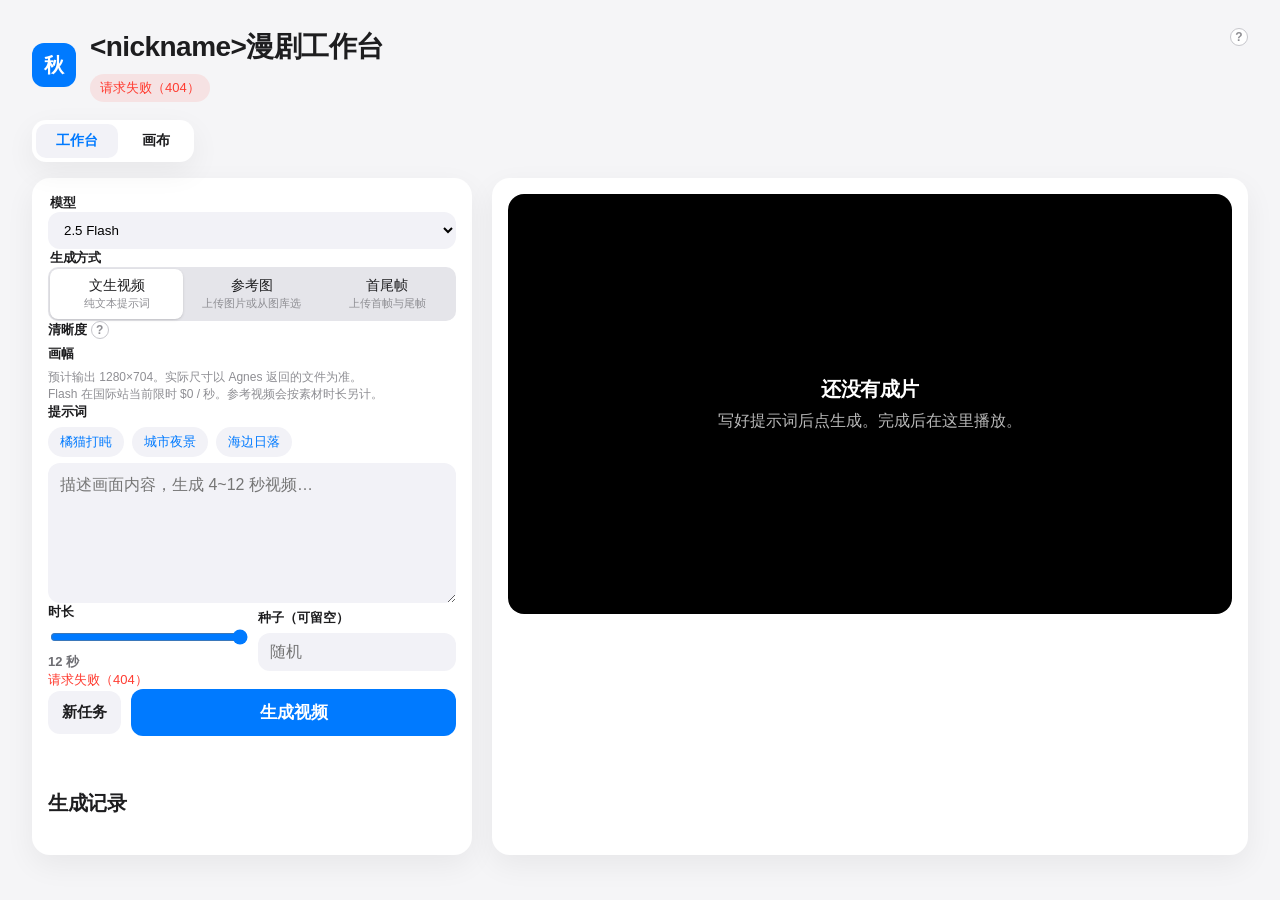
==== commit cc3ebb33: "fix: replace hard-coded brand with <nickname> placeholder The previous template hard-coded '秋白漫剧工作台'" ====
--- a/static/index.html
+++ b/static/index.html
@@ -3,7 +3,7 @@
 <head>
 <meta charset="UTF-8">
 <meta name="viewport" content="width=device-width, initial-scale=1">
-<title>秋白漫剧工作台</title>
+<title><nickname>漫剧工作台</title>
 <link rel="stylesheet" href="style.css">
 </head>
 <body>
@@ -12,7 +12,7 @@
   <div class="brand">
     <div class="mark">秋</div>
     <div class="brand-copy">
-      <h1 id="pageTitle">秋白漫剧工作台</h1>
+      <h1 id="pageTitle"><nickname>漫剧工作台</h1>
       <div class="pills">
         <button type="button" class="keyline" id="keyline">正在检查密钥…</button>
         <button type="button" class="keyline" id="balance">余额…</button>
